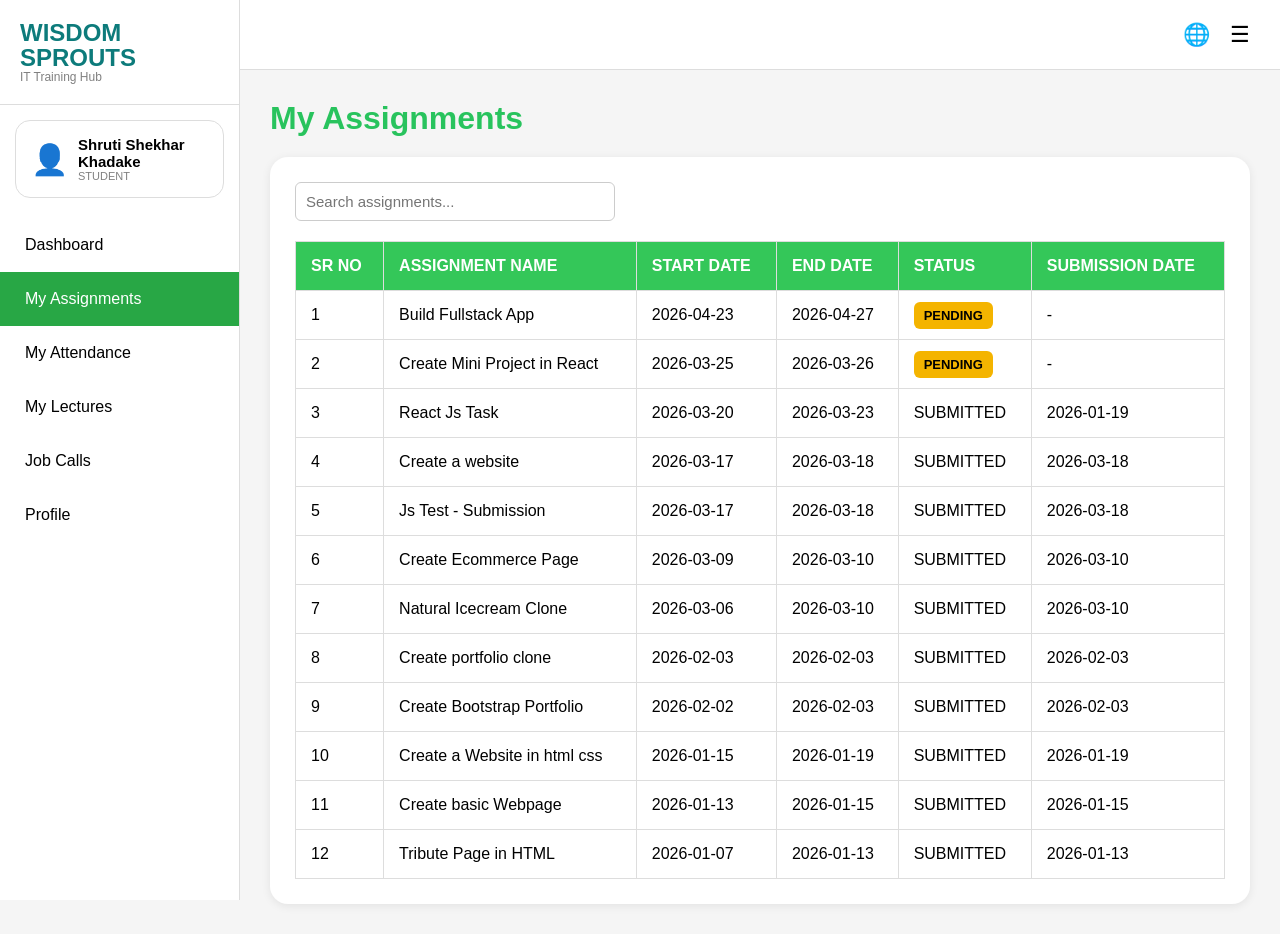
==== assignment.html @ 9c067240 "Add files via upload" ====
<!-- assignments.html -->

<!DOCTYPE html>
<html lang="en">

<head>

  <meta charset="UTF-8">

  <meta name="viewport" content="width=device-width, initial-scale=1.0">

  <title>My Assignments</title>

  <link rel="stylesheet" href="style.css">

</head>

<body class="assignments-page">

  <div class="container">

    <!-- SIDEBAR -->

    <div class="sidebar">

      <div class="logo">

        <h2>WISDOM</h2>
        <h2>SPROUTS</h2>

        <p>IT Training Hub</p>

      </div>

      <!-- PROFILE -->

      <div class="profile-card">

        <div class="profile-icon">
          👤
        </div>

        <div>

          <h3>Shruti Shekhar Khadake</h3>

          <p>STUDENT</p>

        </div>

      </div>

      <!-- MENU -->

      <ul class="menu">

        <li>
          <a href="Dashboard.html">Dashboard</a>
        </li>

        <li class="active">
          <a href="assignment.html">My Assignments</a>
        </li>

        <li>
          <a href="attendance.html">My Attendance</a>
        </li>

        <li>
          <a href="lectures.html">My Lectures</a>
        </li>

        <li>
          <a href="jobcalls.html">Job Calls</a>
        </li>

        <li>
          <a href="profile.html">Profile</a>
        </li>

      </ul>

    </div>

    <!-- MAIN -->

    <div class="main">

      <!-- NAVBAR -->

      <div class="navbar">

        <span>🌐</span>

        <span>☰</span>

      </div>

      <!-- CONTENT -->

      <div class="content">

        <h1>My Assignments</h1>

        <div class="card">

          <!-- SEARCH -->

          <div class="search-box">

            <input
              type="text"
              id="searchInput"
              placeholder="Search assignments..."
            >

          </div>

          <!-- TABLE -->

          <table>

            <thead>

              <tr>

                <th>SR NO</th>

                <th>ASSIGNMENT NAME</th>

                <th>START DATE</th>

                <th>END DATE</th>

                <th>STATUS</th>

                <th>SUBMISSION DATE</th>

              </tr>

            </thead>

            <tbody id="assignmentTable">

  <tr onclick="showAssignment(1)">
    <td>1</td>
    <td>Build Fullstack App</td>
    <td>2026-04-23</td>
    <td>2026-04-27</td>
    <td><span class="pending">PENDING</span></td>
    <td>-</td>
  </tr>

  <tr onclick="showAssignment(2)">
    <td>2</td>
    <td>Create Mini Project in React</td>
    <td>2026-03-25</td>
    <td>2026-03-26</td>
    <td><span class="pending">PENDING</span></td>
    <td> -</td>
  </tr>

  <tr onclick="showAssignment(3)">
  <td>3</td>
  <td>React Js Task</td>
  <td>2026-03-20</td>
  <td>2026-03-23</td>
  <td><span class="Submitted">SUBMITTED</span></td>
  <td>2026-01-19</td>
</tr>

  <tr onclick="showAssignment(4)">
    <td>4</td>
    <td>Create a website</td>
    <td>2026-03-17</td>
    <td>2026-03-18</td>
    <td><span class="Submitted">SUBMITTED</span></td>
    <td>2026-03-18</td>
  </tr>

  <tr onclick="showAssignment(5)">
    <td>5</td>
    <td>Js Test - Submission</td>
    <td>2026-03-17</td>
    <td>2026-03-18</td>
    <td><span class="Submitted">SUBMITTED</span></td>
    <td>2026-03-18</td>
  </tr>

  <tr onclick="showAssignment(6)">
    <td>6</td>
    <td>Create Ecommerce Page</td>
    <td>2026-03-09</td>
    <td>2026-03-10</td>
    <td><span class="Submitted">SUBMITTED</span></td>
    <td>2026-03-10</td>
  </tr>

  <tr onclick="showAssignment(7)">
    <td>7</td>
    <td>Natural Icecream Clone</td>
    <td>2026-03-06</td>
    <td>2026-03-10</td>
    <td><span class="Submitted">SUBMITTED</span></td>
    <td>2026-03-10</td>
  </tr>

  <tr onclick="showAssignment(8)">
    <td>8</td>
    <td>Create portfolio clone</td>
    <td>2026-02-03</td>
    <td>2026-02-03</td>
    <td><span class="Submitted">SUBMITTED</span></td>
    <td>2026-02-03</td>
  </tr>

  <tr onclick="showAssignment(9)">
    <td>9</td>
    <td>Create Bootstrap Portfolio</td>
    <td>2026-02-02</td>
    <td>2026-02-03</td>
    <td><span class="Submitted">SUBMITTED</span></td>
    <td>2026-02-03</td>
  </tr>

  <tr onclick="showAssignment(10)">
    <td>10</td>
    <td>Create a Website in html css</td>
    <td>2026-01-15</td>
    <td>2026-01-19</td>
    <td><span class="Submitted">SUBMITTED</span></td>
    <td>2026-01-19</td>

    <tr onclick="showAssignment(11)">
    <td>11</td>
    <td>Create basic Webpage</td>
    <td>2026-01-13</td>
    <td>2026-01-15</td>
    <td><span class="Submitted">SUBMITTED</span></td>
    <td>2026-01-15</td>
  </tr>

  <tr onclick="showAssignment(12)">
    <td>12</td>
    <td>Tribute Page in HTML</td>
    <td>2026-01-07</td>
    <td>2026-01-13</td>
    <td><span class="Submitted">SUBMITTED </span></td>
    <td>2026-01-13</td>
  </tr>


</tbody>

          </table>

          <div id="assignmentDetails" class="details-card" style="display:none;">

  <h2>Assignment Details</h2>

  <div class="detail-header">

    <h3 id="detailTitle"></h3>

    <button class="submitted-btn">Submitted</button>

  </div>

  <p id="detailDescription"></p>

  <div class="detail-info">

    <p><strong>Start Date:</strong> <span id="detailStart"></span></p>

    <p><strong>End Date:</strong> <span id="detailEnd"></span></p>

    <p><strong>Status:</strong> <span id="detailStatus"></span></p>

    <p><strong>Submission Method:</strong> LINK</p>

  </div>

</div>

        </div>

      </div>

    </div>

  </div>


<script>
if (document.body.classList.contains("assignments-page")) {

  const assignments = {

    1: {
      title: "Build Fullstack App",
      description: "Build a web app...",
      start: "23 Apr 2026",
      end: "27 Apr 2026",
      status: "ACTIVE"
    },

    2: {
      title: "Create Mini Project in React",
      description: "Create a mini project in react js with props.",
      start: "25 Mar 2026",
      end: "26 Mar 2026",
      status: "ACTIVE"
    },

    3: {
      title: "React JS Task",
      description: "Build Student Profile Card App...",
      start: "20 Mar 2026",
      end: "23 Mar 2026",
      status: "ACTIVE"
    }

  };

  // SHOW DETAILS

  window.showAssignment = function(id) {

    const assignment = assignments[id];

    document.getElementById("assignmentDetails").style.display = "block";

    document.getElementById("detailTitle").innerText =
      assignment.title;

    document.getElementById("detailDescription").innerText =
      assignment.description;

    document.getElementById("detailStart").innerText =
      assignment.start;

    document.getElementById("detailEnd").innerText =
      assignment.end;

    document.getElementById("detailStatus").innerText =
      assignment.status;
  };

  // SEARCH

  const assignmentSearch =
    document.getElementById("searchInput");

  const rows =
    document.querySelectorAll("#assignmentTable tr");

  assignmentSearch.addEventListener("keyup", () => {

    const value =
      assignmentSearch.value.toLowerCase();

    rows.forEach(row => {

      const text =
        row.innerText.toLowerCase();

      if (text.includes(value)) {

        row.style.display = "";

      } else {

        row.style.display = "none";

      }

    });

  });

}
</script>

  <script src="script.js"></script>

</body>

</html>
---- style.css ----
*{
  margin:0;
  padding:0;
  box-sizing:border-box;
  font-family:Arial, sans-serif;
}

body{
  background:#f5f5f5;
}

.container{
  display:flex;
  height:100vh;
}

/* Sidebar */

.sidebar{
  width:240px;
  background:white;
  border-right:1px solid #ddd;
}

.logo{
  padding:20px;
  border-bottom:1px solid #ddd;
}

.logo h2{
  color:#0d7b7b;
  line-height:25px;
}

.logo p{
  font-size:12px;
  color:gray;
}

.profile-card{
  margin:15px;
  border:1px solid #ddd;
  border-radius:15px;
  padding:15px;
  display:flex;
  align-items:center;
  gap:10px;
}

.profile-icon{
  font-size:30px;
  color:green;
}

.profile-card h3{
  font-size:15px;
}

.profile-card p{
  font-size:11px;
  color:gray;
}

.menu{
  list-style:none;
  margin-top:20px;
}

.menu li{
  padding:18px 25px;
  cursor:pointer;
}

.menu li:hover{
  background:#f0f0f0;
}

.active{
  background:#28a745;
  color:white;
}

/* Main */

.main{
  flex:1;
}

.navbar{
  height:70px;
  background:white;
  border-bottom:1px solid #ddd;
  display:flex;
  justify-content:flex-end;
  align-items:center;
  gap:20px;
  padding-right:30px;
  font-size:22px;
}

.content{
  padding:30px;
}

.content h1{
  color:#28a745;
  margin-bottom:20px;
}

.card{
  background:white;
  padding:25px;
  border-radius:15px;
}

.top-section{
  display:flex;
  justify-content:space-between;
  margin-bottom:20px;
}

.month-btn{
  background:#1d2d5a;
  color:white;
  border:none;
  padding:12px 20px;
  border-radius:5px;
  font-size:16px;
}

.add-btn{
  background:#28c35d;
  color:white;
  border:none;
  padding:12px 25px;
  border-radius:5px;
  font-size:18px;
  cursor:pointer;
}

table{
  width:100%;
  border-collapse:collapse;
}

thead{
  background:#2dbd5d;
  color:white;
}

th, td{
  padding:15px;
  border:1px solid #ddd;
  text-align:left;
}

.online{
  background:#19c3f3;
  color:white;
  padding:5px 10px;
  border-radius:5px;
  font-size:13px;
  font-weight:bold;
}

.absent{
  background:#ef3e4a;
  color:white;
  padding:5px 10px;
  border-radius:5px;
  font-size:13px;
  font-weight:bold;
}

/* Pagination */

.pagination-container{
  margin-top:20px;
  display:flex;
  justify-content:space-between;
  align-items:center;
}

.entries-box select{
  padding:8px 14px;
  border:1px solid #ccc;
  border-radius:5px;
  background:white;
  font-size:15px;
}

.pagination{
  display:flex;
  gap:8px;
}

.page-btn{
  border:1px solid #ddd;
  background:white;
  padding:10px 15px;
  cursor:pointer;
}

.page-btn:hover{
  background:#f0f0f0;
}

.active-page{
  background:#2dbd5d;
  color:white;
  border:none;
}
.month-dropdown{
  position: relative;
  display: inline-block;
}

.month-grid{
  position: absolute;
  top: 50px;
  left: 0;
  background: #111827;
  padding: 18px;
  border-radius: 10px;
  width: 230px;
  display: none;
  grid-template-columns: repeat(4,1fr);
  gap: 14px;
  z-index: 100;
  box-shadow: 0 5px 50px rgba(0,0,0,0.3);
}

.month-grid{
  position: absolute;
  top: 55px;
  left: 0;
  background: #0b1220;
  padding: 18px;
  border-radius: 12px;

  width: 300px;   /* increased width */

  display: none;
  grid-template-columns: repeat(4, 1fr);

  gap: 18px;
  z-index: 100;

  box-shadow: 0 5px 15px rgba(0,0,0,0.3);
}

.month-grid.show{
  display: grid;
}

.month-item{
  color: white;
  padding: 10px 12px;
  border-radius: 10px;
  text-align: center;
  cursor: pointer;
  transition: 0.3s;
  font-weight: 500;
}

.month-item:hover{
  background: #6366f1;
}

.active-month{
  background: #6366f1;
}

.month-item{
  color: white;
  padding: 8px;
  border-radius: 8px;
  text-align: center;
  cursor: pointer;
  transition: 0.3s;
}

.month-item:hover{
  background: #4f46e5;
}

.active-month{
  background: #6366f1;
}



.top-section{
  display:flex;
  justify-content:space-between;
  align-items:center;
  margin-bottom:20px;
}

.month-dropdown{
  position:relative;
}

.month-grid{
  position:absolute;
  top:55px;
  left:0;

  background:#111827;

  width:190px;

  padding:16px;

  border-radius:10px;

  display:none;

  grid-template-columns:repeat(4,1fr);

  gap:14px;

  z-index:1000;
}

.month-grid.show{
  display:grid;
}

.month-item{
  color:white;

  width:35px;
  height:35px;

  display:flex;
  justify-content:center;
  align-items:center;

  border-radius:8px;

  cursor:pointer;

  transition:0.3s;
}

.month-item:hover{
  background:#4f46e5;
}

.active-month{
  background:#6366f1;
}

/* =========================
   DASHBOARD PAGE
========================= */

.dashboard-page .content h1{
  color:#111827;
  margin-bottom:30px;
}

.dashboard-grid{
  display:grid;
  grid-template-columns:repeat(3,1fr);
  gap:25px;
}

.dashboard-card{
  padding:25px;
  border-radius:22px;
  color:white;
  display:flex;
  align-items:center;
  gap:20px;
  min-height:110px;
}

.card-icon{
  width:60px;
  height:60px;
  border-radius:18px;
  background:rgba(255,255,255,0.2);
  display:flex;
  justify-content:center;
  align-items:center;
  font-size:28px;
}

.dashboard-card h3{
  font-size:18px;
  margin-bottom:8px;
}

.dashboard-card p{
  font-size:30px;
  font-weight:bold;
}

.blue{
  background:linear-gradient(135deg,#4f46e5,#1d4ed8);
}

.green{
  background:linear-gradient(135deg,#34d399,#059669);
}

.yellow{
  background:linear-gradient(135deg,#facc15,#eab308);
}

.purple{
  background:linear-gradient(135deg,#7c3aed,#5b21b6);
}

.cyan{
  background:linear-gradient(135deg,#22d3ee,#0891b2);
}

/* =========================
   SIDEBAR MENU
========================= */

.menu{
  list-style:none;
  margin-top:20px;
  padding:0;
}

.menu li{
  padding:18px 25px;
  cursor:pointer;
  transition:0.3s;
}

.menu li a{
  text-decoration:none;
  color:inherit;
  display:flex;
  align-items:center;
  gap:12px;
  width:100%;
}

.menu li:hover{
  background:#28a745;
  color:white;
}

.menu li.active{
  background:#28a745;
  color:white;
}

/* =========================
   ASSIGNMENTS PAGE
========================= */

.assignments-page .content h1{
  color:#28c35d;
  margin-bottom:20px;
}

.search-box{
  margin-bottom:20px;
}

.search-box input{
  width:320px;
  padding:12px 15px;
  border:1px solid #ddd;
  border-radius:6px;
  font-size:15px;
  outline:none;
}

.pending{
  background:#f4b400;
  color:black;
  padding:6px 10px;
  border-radius:6px;
  font-size:13px;
  font-weight:bold;
}

table{
  width:100%;
  border-collapse:collapse;
}

thead{
  background:#34c759;
  color:white;
}

th{
  padding:15px;
  border:1px solid #ddd;
}

td{
  padding:15px;
  border:1px solid #ddd;
}

.card{
  background:white;
  padding:25px;
  border-radius:18px;
  box-shadow:0 2px 10px rgba(0,0,0,0.08);
}

tbody tr {
  cursor: pointer;
}

tbody tr:hover {
  background: #f1f1f1;
}

.details-card {
  margin-top: 20px;
  background: white;
  padding: 20px;
  border-radius: 10px;
}

.detail-header {
  display: flex;
  justify-content: space-between;
  align-items: center;
}

.submitted-btn {
  background: green;
  color: white;
  border: none;
  padding: 10px 15px;
  border-radius: 5px;
}

/* SEARCH BOX */

.search-box {
  margin-bottom: 20px;
}

.search-box input {
  width: 320px;
  padding: 10px;
  border: 1px solid #ccc;
  border-radius: 6px;
  outline: none;
}

/* LECTURE BATCH */

.batch {
  background: #f3f3f3;
  padding: 6px 10px;
  border-radius: 5px;
  font-size: 13px;
  font-weight: bold;
}

/* JOIN BUTTON */

.join-btn {
  border: 2px solid #2d8c45;
  background: white;
  color: #2d8c45;
  width: 30px;
  height: 30px;
  border-radius: 5px;
  cursor: pointer;
  font-size: 14px;
}

.join-btn:hover {
  background: #2d8c45;
  color: white;
}


/* =========================
   PROFILE PAGE
========================= */

.top-profile{
  background:white;
  padding:20px;
  border-radius:15px;
  display:flex;
  align-items:center;
  gap:20px;
  margin-bottom:25px;
  box-shadow:0 2px 8px rgba(0,0,0,0.08);
}

.avatar{
  width:80px;
  height:80px;
  border-radius:50%;
  background:#1d6ef2;
  color:white;
  display:flex;
  justify-content:center;
  align-items:center;
  font-size:38px;
}

.top-profile h2{
  margin-bottom:5px;
}

.top-profile p{
  color:#666;
  margin-top:4px;
}

.profile-content{
  display:grid;
  grid-template-columns:1fr 1fr;
  gap:20px;
}

.info-card{
  background:white;
  padding:25px;
  border-radius:15px;
  box-shadow:0 2px 8px rgba(0,0,0,0.08);
}

.info-card h2{
  margin-bottom:25px;
}

.input-grid{
  display:grid;
  grid-template-columns:1fr 1fr;
  gap:18px;
}

.input-grid div,
.form-group{
  display:flex;
  flex-direction:column;
}

label{
  margin-bottom:8px;
  color:#555;
  font-size:14px;
}

input,
select{
  padding:12px;
  border:1px solid #ddd;
  border-radius:8px;
  outline:none;
  font-size:15px;
}

.resume-section{
  margin-top:30px;
}

.resume-section p{
  margin:15px 0;
  color:#666;
}

.upload-btn{
  width:100%;
  padding:12px;
  background:white;
  border:1px solid #333;
  border-radius:8px;
  cursor:pointer;
  font-size:16px;
}

.save-btn{
  width:100%;
  padding:14px;
  margin-top:25px;
  border:none;
  border-radius:8px;
  background:#35c46a;
  color:white;
  font-size:18px;
  cursor:pointer;
}

.save-btn:hover{
  background:#2d8c45;
}


/* =========================
   JOB CALLS PAGE
========================= */

.active-status{
  background:#198754;
  color:white;
  padding:6px 12px;
  border-radius:7px;
  font-size:13px;
  font-weight:bold;
}

.closed-status{
  background:#dc3545;
  color:white;
  padding:6px 12px;
  border-radius:7px;
  font-size:13px;
  font-weight:bold;
}

#jobTable tr:hover{
  background:#f5f5f5;
}


.month-dropdown{
  position:relative;
}

.month-grid{
  position:absolute;
  top:60px;
  left:0;

  width:240px;

  background:#111827;

  padding:15px;

  border-radius:12px;

  display:none;

  grid-template-columns:repeat(4,1fr);

  gap:12px;

  z-index:9999;
}

.month-item{
  color:white;

  padding:10px;

  text-align:center;

  border-radius:8px;

  cursor:pointer;
}

.month-item:hover{
  background:#4f46e5;
}
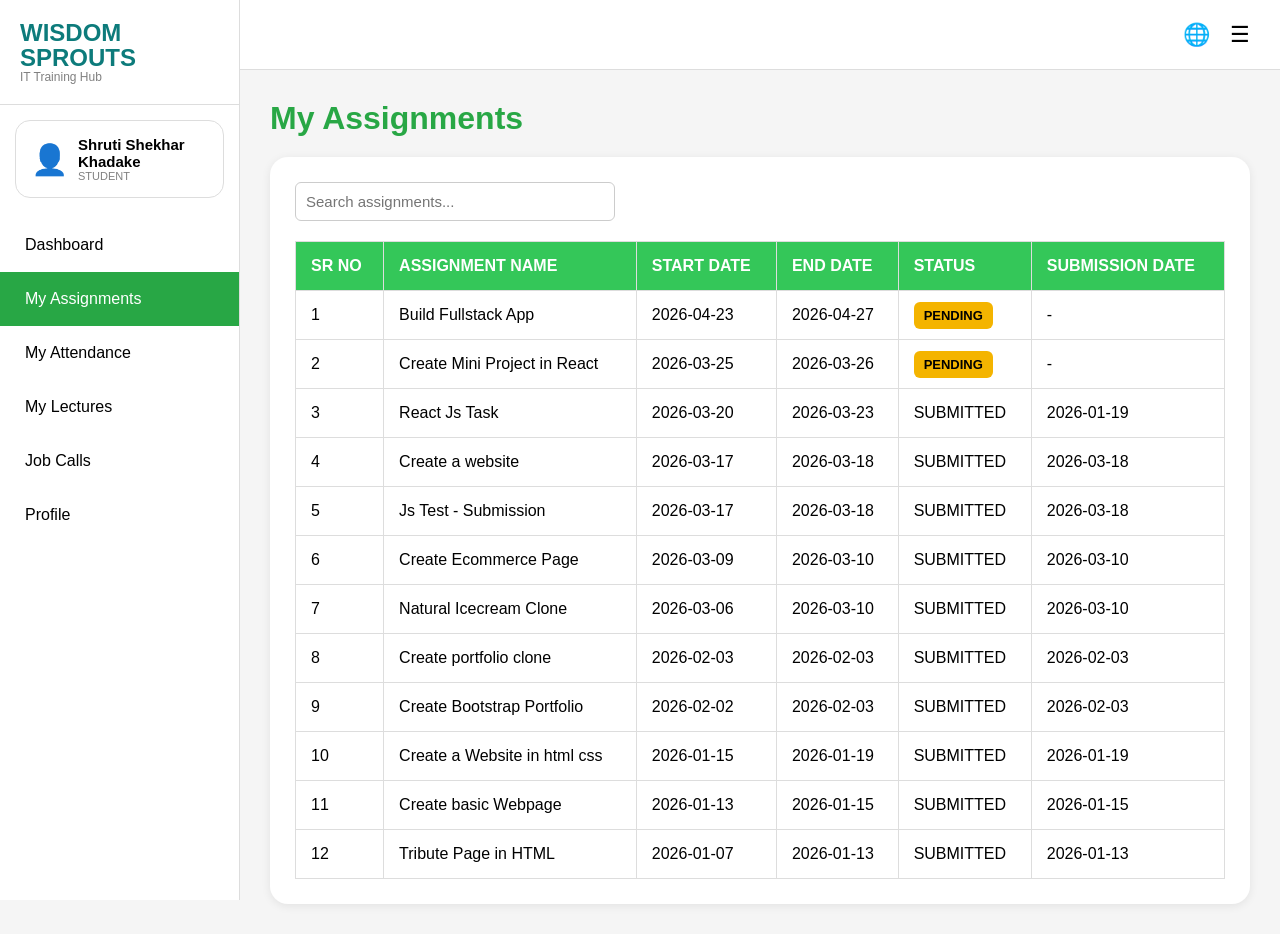
==== commit 67a5069b: "Update assignment.html" ====
--- a/assignment.html
+++ b/assignment.html
@@ -16,7 +16,7 @@
 
 </head>
 
-<body class="assignments-page">
+<body class="assignment-page">
 
   <div class="container">
 
@@ -166,7 +166,7 @@
   <td>React Js Task</td>
   <td>2026-03-20</td>
   <td>2026-03-23</td>
-  <td><span class="Submitted">SUBMITTED</span></td>
+  <td><span class="submitted">SUBMITTED</span></td>
   <td>2026-01-19</td>
 </tr>
 
@@ -175,7 +175,7 @@
     <td>Create a website</td>
     <td>2026-03-17</td>
     <td>2026-03-18</td>
-    <td><span class="Submitted">SUBMITTED</span></td>
+    <td><span class="submitted">SUBMITTED</span></td>
     <td>2026-03-18</td>
   </tr>
 
@@ -184,7 +184,7 @@
     <td>Js Test - Submission</td>
     <td>2026-03-17</td>
     <td>2026-03-18</td>
-    <td><span class="Submitted">SUBMITTED</span></td>
+    <td><span class="submitted">SUBMITTED</span></td>
     <td>2026-03-18</td>
   </tr>
 
@@ -193,7 +193,7 @@
     <td>Create Ecommerce Page</td>
     <td>2026-03-09</td>
     <td>2026-03-10</td>
-    <td><span class="Submitted">SUBMITTED</span></td>
+    <td><span class="submitted">SUBMITTED</span></td>
     <td>2026-03-10</td>
   </tr>
 
@@ -202,7 +202,7 @@
     <td>Natural Icecream Clone</td>
     <td>2026-03-06</td>
     <td>2026-03-10</td>
-    <td><span class="Submitted">SUBMITTED</span></td>
+    <td><span class="submitted">SUBMITTED</span></td>
     <td>2026-03-10</td>
   </tr>
 
@@ -211,7 +211,7 @@
     <td>Create portfolio clone</td>
     <td>2026-02-03</td>
     <td>2026-02-03</td>
-    <td><span class="Submitted">SUBMITTED</span></td>
+    <td><span class="submitted">SUBMITTED</span></td>
     <td>2026-02-03</td>
   </tr>
 
@@ -220,7 +220,7 @@
     <td>Create Bootstrap Portfolio</td>
     <td>2026-02-02</td>
     <td>2026-02-03</td>
-    <td><span class="Submitted">SUBMITTED</span></td>
+    <td><span class="submitted">SUBMITTED</span></td>
     <td>2026-02-03</td>
   </tr>
 
@@ -229,15 +229,16 @@
     <td>Create a Website in html css</td>
     <td>2026-01-15</td>
     <td>2026-01-19</td>
-    <td><span class="Submitted">SUBMITTED</span></td>
+    <td><span class="submitted">SUBMITTED</span></td>
     <td>2026-01-19</td>
+  </tr>
 
     <tr onclick="showAssignment(11)">
     <td>11</td>
     <td>Create basic Webpage</td>
     <td>2026-01-13</td>
     <td>2026-01-15</td>
-    <td><span class="Submitted">SUBMITTED</span></td>
+    <td><span class="submitted">SUBMITTED</span></td>
     <td>2026-01-15</td>
   </tr>
 
@@ -246,7 +247,7 @@
     <td>Tribute Page in HTML</td>
     <td>2026-01-07</td>
     <td>2026-01-13</td>
-    <td><span class="Submitted">SUBMITTED </span></td>
+    <td><span class="submitted">SUBMITTED </span></td>
     <td>2026-01-13</td>
   </tr>
 
@@ -320,6 +321,76 @@
       end: "23 Mar 2026",
       status: "ACTIVE"
     }
+    4: {
+      title: "Create a website",
+      description: "Create a website using HTML and CSS.",
+      start: "17 Mar 2026",
+      end: "18 Mar 2026",
+      status: "ACTIVE"
+    },
+    5: {
+      title: "JS Test - Submission",
+      description: "Complete the JavaScript test and submit your answers.",
+      start: "17 Mar 2026",
+      end: "18 Mar 2026",
+      status: "ACTIVE"
+    },
+
+    6: {
+      title: "Create Ecommerce Page",
+      description: "Design and develop an ecommerce page using HTML, CSS, and JavaScript.",
+      start: "09 Mar 2026",
+      end: "10 Mar 2026",
+      status: "ACTIVE"
+    },
+
+    7: {
+      title: "Natural Icecream Clone",
+      description: "Create a clone of the Natural Icecream website using HTML, CSS, and JavaScript.",
+      start: "06 Mar 2026",
+      end: "10 Mar 2026",
+      status: "ACTIVE"
+    },
+
+    8: {
+      title: "Create portfolio clone",
+      description: "Design and develop a portfolio clone using HTML, CSS, and JavaScript.",
+      start: "03 Feb 2026",
+      end: "03 Feb 2026",
+      status: "ACTIVE"
+    },
+
+    9: {
+      title: "Create Bootstrap Portfolio",
+      description: "Build a portfolio website using Bootstrap framework.",
+      start: "02 Feb 2026",
+      end: "03 Feb 2026",
+      status: "ACTIVE"
+    },
+
+    10: {
+      title: "Create a Website in html css",
+      description: "Design and develop a website using HTML and CSS.",
+      start: "15 Jan 2026",
+      end: "19 Jan 2026",
+      status: "ACTIVE"
+    },
+
+    11: {
+      title: "Create basic Webpage",
+      description: "Build a basic webpage using HTML and CSS.",
+      start: "13 Jan 2026",
+      end: "15 Jan 2026",
+      status: "ACTIVE"
+    },
+
+    12: {
+      title: "Tribute Page in HTML",
+      description: "Create a tribute page using HTML and CSS.",
+      start: "07 Jan 2026",
+      end: "13 Jan 2026",
+      status: "ACTIVE"
+    }
 
   };
 
